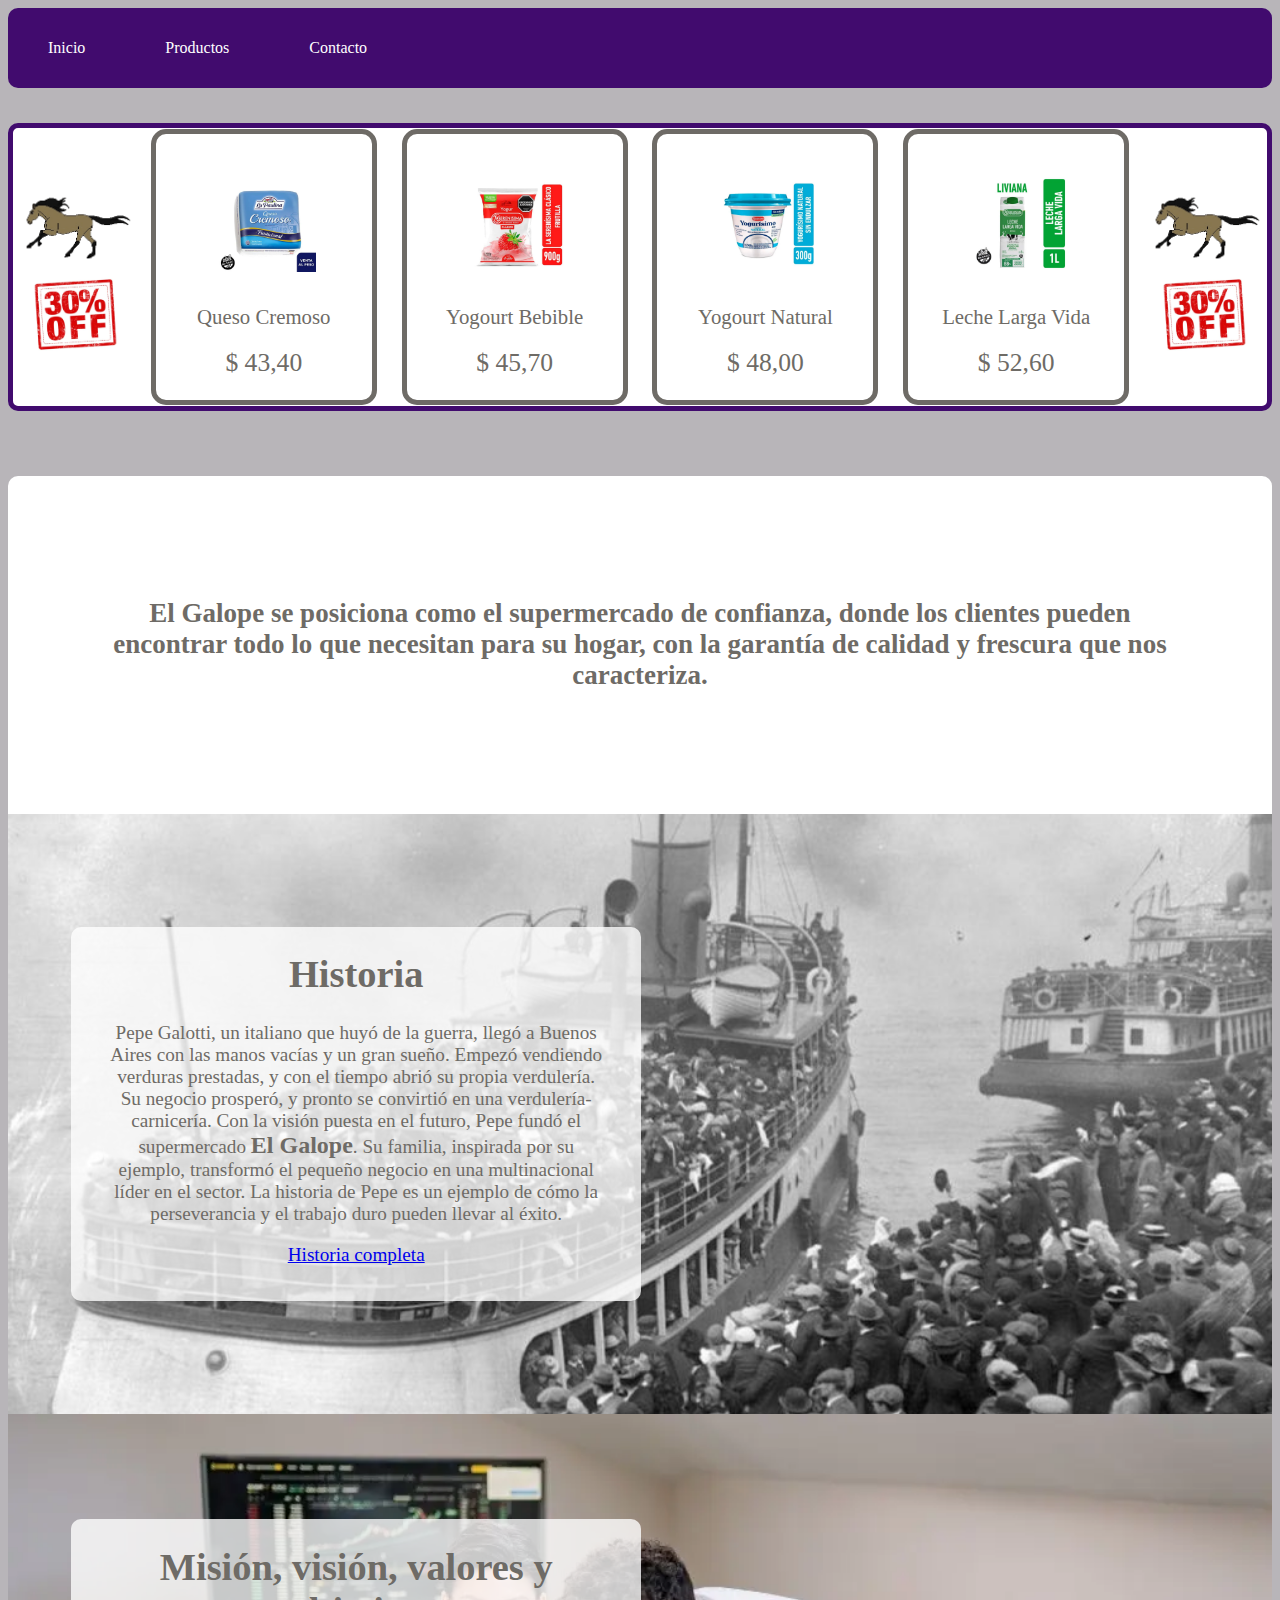
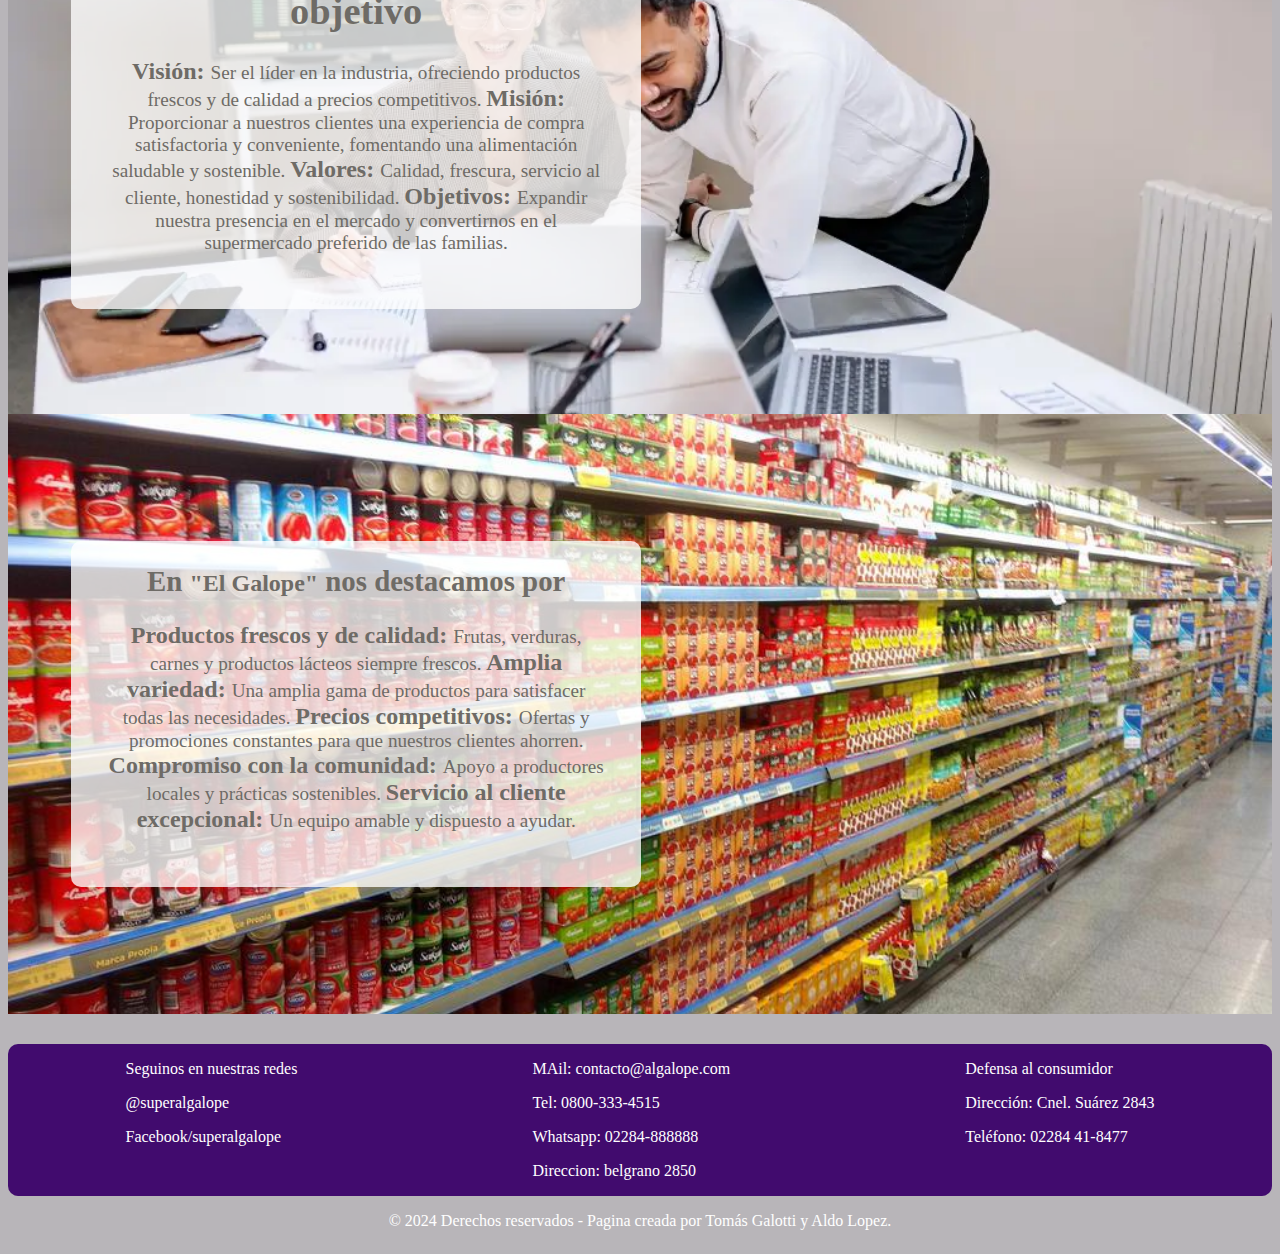
==== index.html @ b89490ba "Se renombraron archivos JS para que coincidan con su html y se elimino llamadas innecesarias al scri" ====
<!DOCTYPE html>
<html lang="es">
<head>
    <meta charset="UTF-8">
    <meta name="viewport" content="width=device-width, initial-scale=1.0">
    <title>Supermercados GaLopez</title>
    <link rel="stylesheet" href="./CSS/style.css">
    <link rel="stylesheet" href="./CSS/productos.css">
</head>
<body>
    <header>
        <nav class="menu">
            <ul>
              <li><a href="./index.html">Inicio</a></li>
              <li><a href="./html/productos.html">Productos</a></li>
              <li><a href="./html/contacto.html">Contacto</a></li>
            </ul>
          </nav>
    </header>
    <main>
        <div class="promociones">
            <div class="promocionesProductos">
                <div class="gifCaballo">
                    <img src="../imagenes/caballoGalopando.gif" alt="Caballo galopando">
                    <img src="../imagenes/30descuento.jpg" alt="30% de descuento">
                </div>
                <section class="seccionPromociones">            
                    <template id="promociones">
                       <div class="producto">
                            <div>
                                <div>&nbsp;</div>
                                <div><img src="" alt=""></div>
                                <div>&nbsp;</div>
                            </div>
                            <div></div>
                            <div></div>              
                        </div>
                    </template> 
                </section>
                <div class="gifCaballo">
                    <img src="../imagenes/caballoGalopando.gif" alt="Caballo galopando">
                    <img src="../imagenes/30descuento.jpg" alt="30% de descuento">
                </div>
            </div>
        </div>
        <div id="descripcion">
            <h2><span>El Galope</span> se posiciona como el supermercado de confianza, donde los clientes pueden encontrar todo lo que necesitan para su hogar, con la garantía de calidad y frescura que nos caracteriza.</h2>
        </div>
        <div class="seccion" id="historia">
            <div class="seccionContenido">
                <h1>Historia</h1>
                <p>Pepe Galotti, un italiano que huyó de la guerra, llegó a Buenos Aires con las manos vacías y un gran sueño. Empezó vendiendo verduras prestadas, y con el tiempo abrió su propia verdulería. Su negocio prosperó, y pronto se convirtió en una verdulería-carnicería.
                Con la visión puesta en el futuro, Pepe fundó el supermercado <span>El Galope</span>. Su familia, inspirada por su ejemplo, transformó el pequeño negocio en una multinacional líder en el sector. La historia de Pepe es un ejemplo de cómo la perseverancia y el trabajo duro pueden llevar al éxito.</p>
                <a href="./html/historiaCompleta.html">Historia completa</a>
            </div>
        </div>
        <div class="seccion" id="vision">
            <div class="seccionContenido">
            <h1>Misión, visión, valores y objetivo</h1>
            <p> 
                <span>Visión: </span>Ser el líder en la industria, ofreciendo productos frescos y de calidad a precios competitivos.
                <span>Misión: </span>Proporcionar a nuestros clientes una experiencia de compra satisfactoria y conveniente, fomentando una alimentación saludable y sostenible.
                <span>Valores: </span> Calidad, frescura, servicio al cliente, honestidad y sostenibilidad.
                <span>Objetivos: </span> Expandir nuestra presencia en el mercado y convertirnos en el supermercado preferido de las familias.
            </p>
            </div>
        </div>
        <div class="seccion" id="infoGeneral">
            <div class="seccionContenido">
                <h2>En <span>"El Galope"</span> nos destacamos por </h2>
                <p>
                    <span>Productos frescos y de calidad: </span>Frutas, verduras, carnes y productos lácteos siempre frescos.
                    <span>Amplia variedad: </span>Una amplia gama de productos para satisfacer todas las necesidades.
                    <span>Precios competitivos: </span>Ofertas y promociones constantes para que nuestros clientes ahorren.
                    <span>Compromiso con la comunidad: </span>Apoyo a productores locales y prácticas sostenibles.
                    <span>Servicio al cliente excepcional: </span>Un equipo amable y dispuesto a ayudar.
                </p>
            </div>
        </div>
    </main>
    <footer class="footer">
        <div>
            <p>Seguinos en nuestras redes</p>
            <p>@superalgalope</p>
            <p>Facebook/superalgalope</p>
        </div>
        <div>
            <p>MAil: contacto@algalope.com</p>
            <p>Tel: 0800-333-4515</p>
            <p>Whatsapp: 02284-888888</p>
            <p>Direccion: belgrano 2850</p>
        </div>
        <div">
            <p>Defensa al consumidor</p>
            <p>Dirección: Cnel. Suárez 2843</p>
            <p>Teléfono: 02284 41-8477</p>
        </div>
    </footer>
    <div class="derechos">
        <p>© 2024 Derechos reservados - Pagina creada por Tomás Galotti y Aldo Lopez.</p>
    </div>
    <script type="text/javascript" src="./scripts/datos.js"></script>
    <script type="text/javascript" src="./scripts/index.js"></script>
</body>

</html>
---- CSS/style.css ----
body{
    /* display: flex;
    flex-direction: column; */
    color: white;
    background-color: rgb(184, 181, 185);
}

header {
    display: flex;
    flex-direction:row;
    justify-content: start;
    height: 80px;
    width: 100%;
    border-radius: 10px;
    background-color: rgb(65, 11, 110);
    margin-bottom: 20px;
}
/* 
.menu {

} 
*/
nav {
    display: flex;
    border-radius: 10px;
    overflow: hidden;    
}

.menu ul {
    display: flex;
    align-items: center;
    align-items: center;
    list-style-type: none;
    padding: 0px;
    margin: 0px;
    overflow: hidden;
}

.menu li {
    background-color: rgb(65, 11, 110);
}

.menu li a {    
    color: white;
    text-align: center;
    padding: 31px 40px;
    text-decoration: none;
    transition: background-color .5s ease;
}
.menu li a:hover {
    background-color:rgb(110, 107, 102);
}

footer {
    display: flex;
    flex-direction: row;
    justify-content: space-around;
    height: auto;
    width: auto;
    margin-top: 30px;
    border-radius: 10px;
    background-color: rgb(65, 11, 110);
}
footer> div {
    max-width: 30%;
}

.contacto {
    width: 100%;
    display: flex;
    flex-direction: row;
    align-content:space-around;
}

main {
    width: 100%;
    display: flex;
    flex-direction: column;
}

.seccion {
    height: 600px;
    background-repeat: no-repeat;
    background-size:cover; 
    width: 100%;
    display: flex;
    align-items: center;
}

.seccionContenido {
    background-color: rgba(255, 255, 255, 0.781);
    border-radius: 10px;
    margin: 5%;
    width: 500px;
    color:rgb(110, 107, 102);
    text-align: center;
    font-size: 1.2rem;
    padding-inline: 35px;
    padding-bottom: 35px;
    overflow: hidden;
}

.seccionContenido:hover {
    background-color: rgba(255, 255, 255, 1);
    border: 2px solid rgba(110, 107, 102, 0.4) ;
    
}   

.seccionContenido span {
    font-size: 1.5rem;
    font-weight: bolder;
}

.derechos {
    display: flex;
    align-items: center;
    width: 100%;
    text-align: center;
    justify-content: center;
}

#historia {
    background-image: url("../imagenes/barco.jpg");
}

#vision {
    background-image: url("../imagenes/vision.webp");
}

#infoGeneral {
    background-image: url("../imagenes/gondola.jpg");
}

#descripcion {
    /* height: auto; */
    text-align: center;
    font-size: large;
    border-top-left-radius: 10px;
    border-top-right-radius: 10px;
    padding: 100px;
    margin-bottom: 0px;
    margin-top: 50px;
    color:rgb(110, 107, 102);
    background-color: white;
    
}

.promocionesProducto {
    display: flex; 
    flex-direction: row;

}
.seccionPromociones {
    display: flex;
    flex-direction: row;
    width: 80%;
    justify-content: space-around;
}

.gifCaballo {
    display: flex;
    flex-direction: column;
    background-repeat: no-repeat;
    width: 10%;
    align-items: center;
    justify-content: center;

}

.gifCaballo img {
    width: 100%;
    object-fit: contain;
}
.promociones {
    display: flex;
    animation: aparecerCaballo 5s;
}
@keyframes aparecerCaballo {
    0% {transform: translatex(100%);}
    100% {transform: translateX(0px);}
}

.promocionesProductos {
    display: flex;
    flex-direction: row;
    border: solid 5px rgb(65, 11, 110);
    background-color: rgb(255, 255, 255);
    border-radius: 10px;
    height:  auto;
    margin-top: 15px;
    margin-bottom: 15px;
    width: 100%;
    justify-content: space-between;
}
---- CSS/productos.css ----
.seccionProductos {
    display: flex;
    flex-direction: row;
    flex-wrap: wrap;
    /* background-color:rgb(110, 107, 102); */
    overflow: hidden;
    color: black;
    justify-content: space-around;
}

/* .seccionProductos div {}? */

/* .encabezado{
    display: flex;
    justify-content: space-around;
    flex-direction: row;
    flex-wrap: nowrap;   
} */

.producto{
    display: flex;
    border: solid 5px;
    border-color: rgb(110, 107, 102);
    flex-direction: column;
    border-radius: 15px;
    align-items: center;
    width: 200px;
    height: 250px;
    margin: 1px;
    background-color: rgb(255, 255, 255);
    color: rgb(110, 107, 102);
    font-size: 1.5rem;
    padding: 8px;
    justify-content: space-evenly;
    text-align: center;
}
.producto:hover {
    background-color: rgba(255, 255, 255, 1);
    border: 5px solid rgba(110, 107, 102, 0.4) ;
}   

.producto>div:nth-child(1){
    display: flex;
    flex-direction: row;
    justify-content: space-between;
    height: 60%;    
}
.producto>div:nth-child(1)>div:nth-child(1){
    width: 20%;
}
.producto>div:nth-child(1)>div:nth-child(2){
    width: 60%;
}
.producto>div:nth-child(1)>div:nth-child(2)>img{
    width: 100%;
    object-fit: contain;
}

.producto>div>div:nth-child(2)>img{
    height: 100%;
}

.producto>div:nth-child(1)>div:nth-child(3){
    width: 15%;
}
.producto>div:nth-child(2){
    height: 15%;
    font-size: 1.3rem;
}
.producto>div:nth-child(3){
    height: 15%;
    text-align: center;
    color: rgb(110, 107, 102);
    font-size: 1.6rem;
    /* align-content:; */
}
.producto>div:nth-child(4){
    height: 10%;
    display: flex;
    flex-direction: row;
    justify-content: center;   
}

.producto>div:nth-child(4) input[type="number"]{
    text-align: center;
    color: rgb(110, 107, 102);
    font-size: 1.2rem; 
    width: 35%;
}

/* Se elimina spin button en Chrome, Safari, Edge, Opera */
.producto>div:nth-child(4) input[type="number"]::-webkit-inner-spin-button, 
.producto>div:nth-child(4) input[type="number"]::-webkit-outer-spin-button { 
  -webkit-appearance: none;
  margin: 0;
}

/* Se elimina spin button en Firefox */
input[type=number] {
    appearance: textfield;
    /* -moz-appearance: textfield; */
}

.botonComprar {
        background-color:rgb(110, 107, 102);
        width: 100px;
        height: 100px;
        border-radius: 50%;
        position: fixed;
        bottom: 10px ; 
        right: 10px;
        background-image: url(../imagenes/carritoCompras2.png);
        background-size: 80% 80%;
        background-position: 40% 70%;
        background-repeat: no-repeat;
        border: 2px solid rgb(65, 11, 110);
}

.botonComprar:hover {
    background-color: rgb(114, 113, 111);
    width: 120px;
    height: 120px;
    border: 5px solid rgb(65, 11, 110);
}

.botonComprar:active{
    border: 4px solid rgb(65, 11, 110);
}



/* Fondo del modal */
.modal {
    display: none;
    background-color:rgb(110, 107, 102);
    width: 100%;
    height: 100%;
    left: 0;
    top: 0;
    position: fixed;
    overflow: auto;
    background-color: rgb(0,0,0);
    background-color: rgba(0,0,0,0.4);
    z-index: 1
}

/* Contenido del modal */
.modalContenido {
    background-color:rgb(110, 107, 102);
    margin: 15% auto;
    padding: 20px;
    border: 4px solid rgb(65, 11, 110);
    border-radius: 15px;
    width: 80%;
    position: relative;
    box-shadow: 0 4px 8px 0 rgba(0,0,0,0.2),0 6px 20px 0 rgba(0,0,0,0.19);
    animation-name: animatetop;
    animation-duration: 0.4s
}

/* Agrega una animación de entrada al modal */
@keyframes animatetop {
    from {top: -300px; opacity: 0}
    to {top: 0; opacity: 1}
}

/* Botón de cerrado del modal */
.cerrar {
    color: #aaa;
    float: right;
    font-size: 28px;
    font-weight: bold;
}
.cerrar:hover,
.cerrar:focus {
  color: black;
  text-decoration: none;
  cursor: pointer;
}

/* Encabezado del Modal */
.modalEncabezado {
    padding: 2px 16px;
    color: white;
}

/* Cuerpo del Modal */
.modalCuerpo {
    padding: 2px 16px;
}

/* Pie del Modal */
.modalPie{
    display: flex;
    padding: 2px 16px;
    color: white;
    flex-direction: row;
    justify-content: flex-end;
    align-items: baseline;
}
.modalPie input{
    float: right;
    margin: 5px;
}

/* Clases para adaptar el detalle cuando el stock es insuficiente */
.stockError{
    color: red;
}
.elementoOculto{
    visibility: hidden;
}
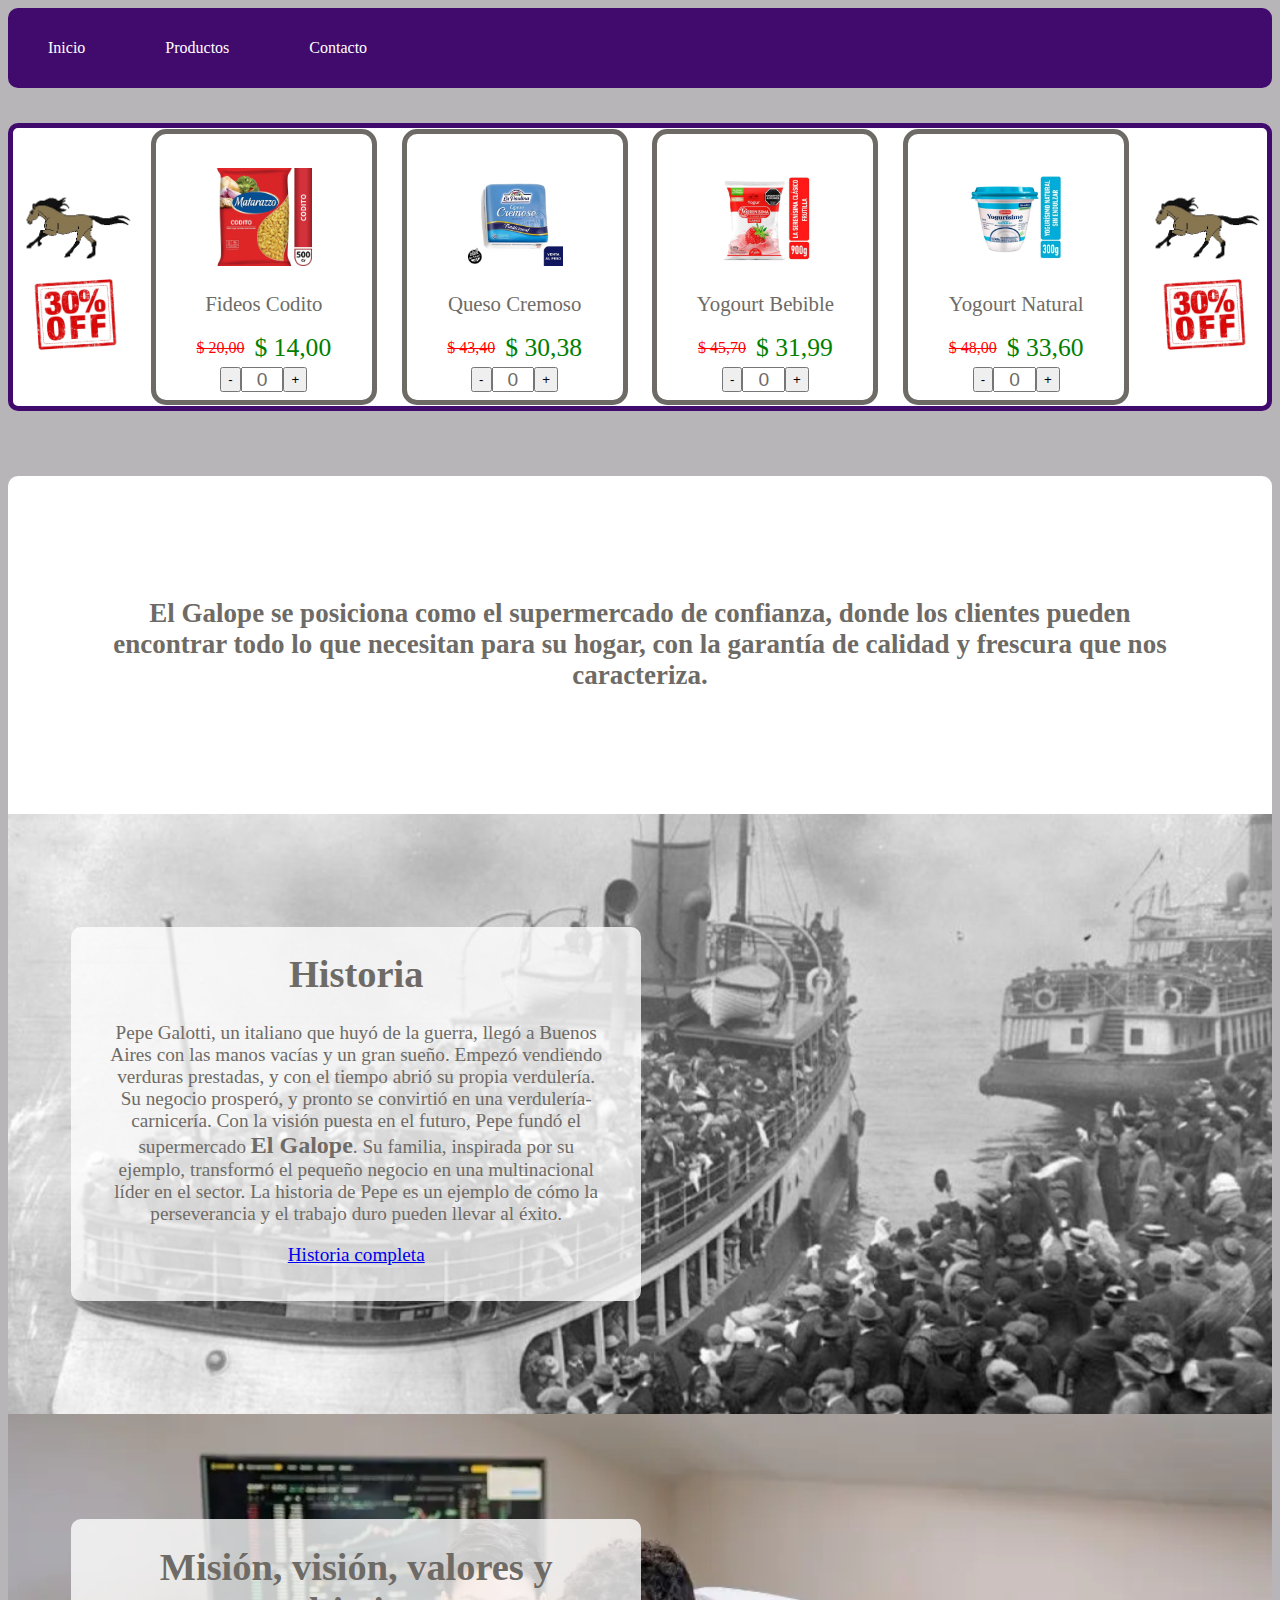
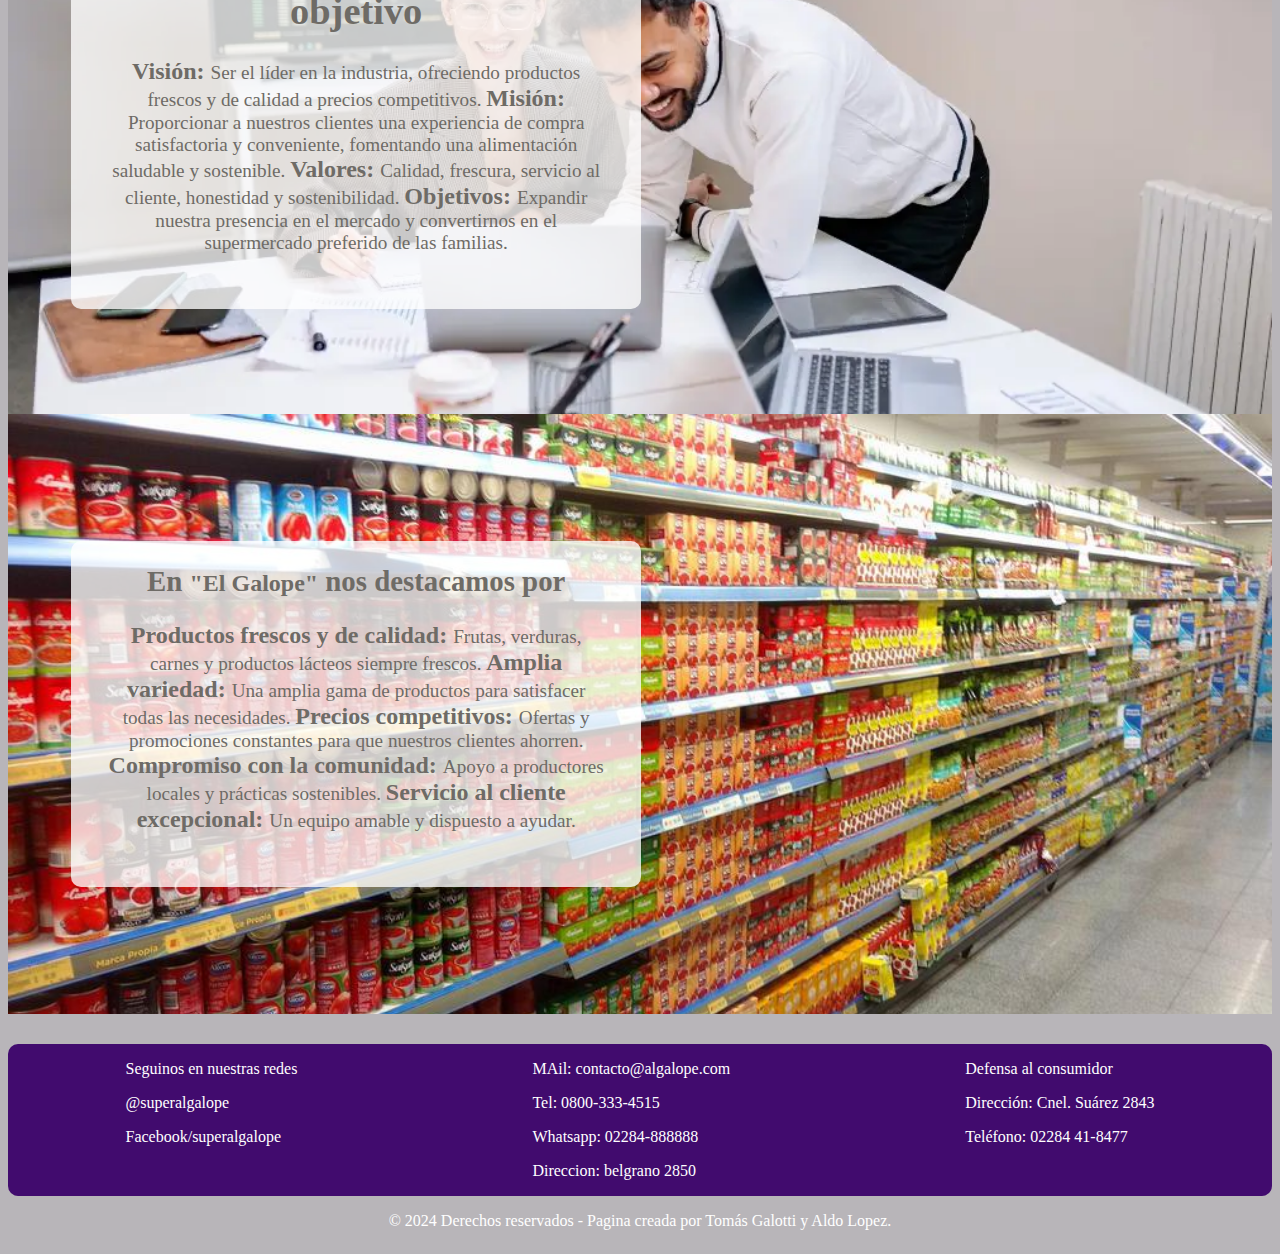
==== commit b8adc5b5: "Se colocaron precios de oferta en home" ====
--- a/index.html
+++ b/index.html
@@ -25,17 +25,25 @@
                     <img src="../imagenes/30descuento.jpg" alt="30% de descuento">
                 </div>
                 <section class="seccionPromociones">            
-                    <template id="promociones">
-                       <div class="producto">
-                            <div>
-                                <div>&nbsp;</div>
-                                <div><img src="" alt=""></div>
-                                <div>&nbsp;</div>
-                            </div>
-                            <div></div>
-                            <div></div>              
-                        </div>
-                    </template> 
+                    <template id="templateProducto">
+                        <div class="producto">
+                             <div>
+                                 <div>&nbsp;</div>
+                                 <div><img class="imagenProducto" src="" alt=""></div>
+                                 <div>&nbsp;</div>
+                             </div>
+                             <div class="nombreProducto"></div>
+                             <div class="precios">
+                                 <div class="precioTachado"></div>
+                                 <div class="precioNormal"></div>
+                             </div>
+                             <div>
+                                 <button type="button" class="botonRestar" name="botonRestar">-</button>
+                                 <input class="cantidadProducto" type="number" id="" min="0" max="99" value="0">
+                                 <button type="button" class="botonSumar" name="botonSumar">+</button>
+                             </div>                    
+                         </div>
+                     </template> 
                 </section>
                 <div class="gifCaballo">
                     <img src="../imagenes/caballoGalopando.gif" alt="Caballo galopando">
--- a/CSS/productos.css
+++ b/CSS/productos.css
@@ -46,7 +46,7 @@
     justify-content: space-between;
     height: 60%;    
 }
-.producto>div:nth-child(1)>div:nth-child(1){
+.producto>div:nth-child(1)>div:nth-child(1), .producto>div:nth-child(1)>div:nth-child(3){
     width: 20%;
 }
 .producto>div:nth-child(1)>div:nth-child(2){
@@ -61,9 +61,6 @@
     height: 100%;
 }
 
-.producto>div:nth-child(1)>div:nth-child(3){
-    width: 15%;
-}
 .producto>div:nth-child(2){
     height: 15%;
     font-size: 1.3rem;
@@ -210,4 +207,20 @@
 }
 .elementoOculto{
     visibility: hidden;
+}
+
+.precios {
+    display: flex;
+    flex-direction: row;
+    align-items: center;
+}
+.precioTachado{
+    display: none;
+    color: red;
+    margin-right: 10px;
+    font-size: 1rem;
+    text-decoration: line-through;
+}
+.precioConDescuento {
+    color: green;
 }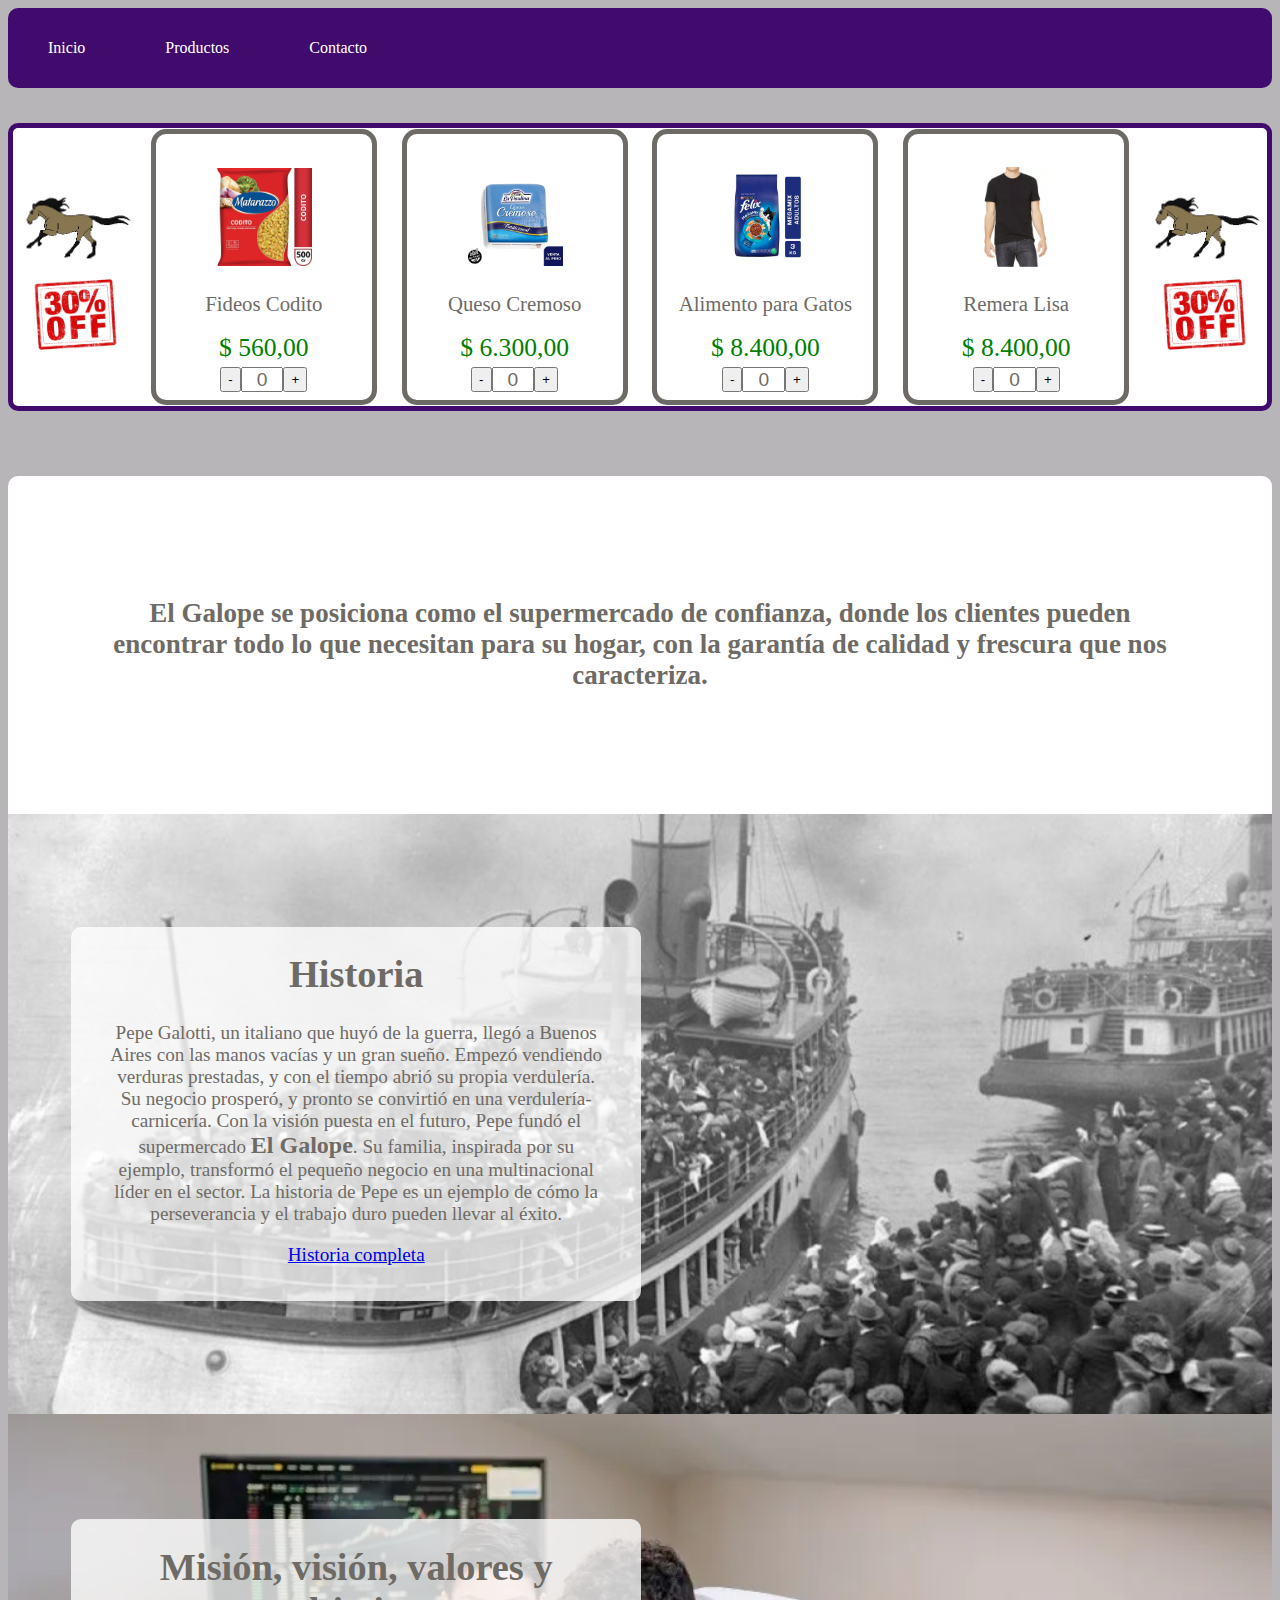
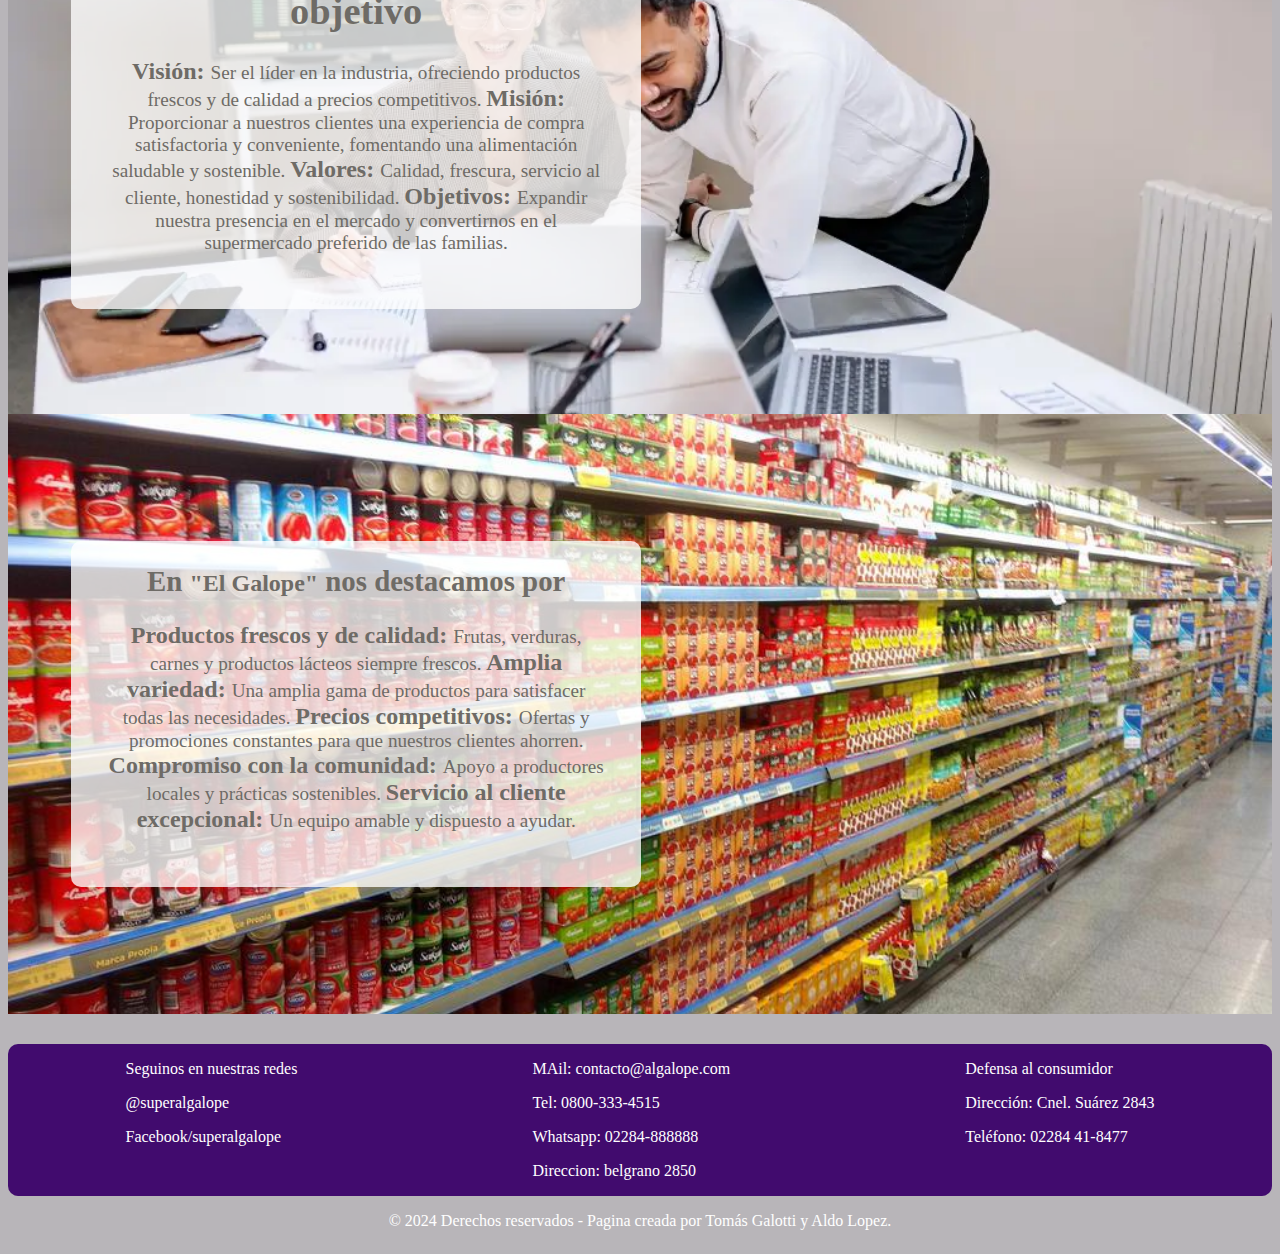
==== commit d96935b5: "se corrigio error en código que cargaba los productos en oferta" ====
--- a/index.html
+++ b/index.html
@@ -34,7 +34,6 @@
                              </div>
                              <div class="nombreProducto"></div>
                              <div class="precios">
-                                 <div class="precioTachado"></div>
                                  <div class="precioNormal"></div>
                              </div>
                              <div>
--- a/CSS/productos.css
+++ b/CSS/productos.css
@@ -185,6 +185,10 @@
 /* Cuerpo del Modal */
 .modalCuerpo {
     padding: 2px 16px;
+    font-size: 1.rem;
+}
+.detalleSubTotal {
+    text-align: right;
 }
 
 /* Pie del Modal */
@@ -193,22 +197,47 @@
     padding: 2px 16px;
     color: white;
     flex-direction: row;
-    justify-content: flex-end;
     align-items: baseline;
-}
-.modalPie input{
+    font-size: 1.5rem;
+    justify-content: space-evenly;
+}
+/* .modalPie input{
     float: right;
     margin: 5px;
+} */
+#btnComprar{
+    width: 100px;
+    height: 25px;
+    margin-top: 5px;
+    border-radius: 5px;
+    background-color: rgb(65, 11, 110);
+    color: black;
+    border: none;
+    color: white;
+    font-size: 1.0rem;
+    font-weight: 700;
+    transition: background-color .5s ease;
+
+}
+#btnComprar:hover {
+    background-color: rgba(65, 11, 110, 0.8);
+    cursor: pointer;
+}
+#btnComprar:active{
+    border: 2px solid rgb(205, 194, 214);
 }
 
 /* Clases para adaptar el detalle cuando el stock es insuficiente */
 .stockError{
     color: red;
+    background-color: aliceblue;
+    border-radius: 5px;
 }
 .elementoOculto{
     visibility: hidden;
 }
 
+/* estilos de productos en oferta */
 .precios {
     display: flex;
     flex-direction: row;
@@ -223,4 +252,11 @@
 }
 .precioConDescuento {
     color: green;
+}
+
+.imagenDescuento{
+    height: 80px;
+    width: 80px;
+    position: relative;
+    background-color: transparent;
 }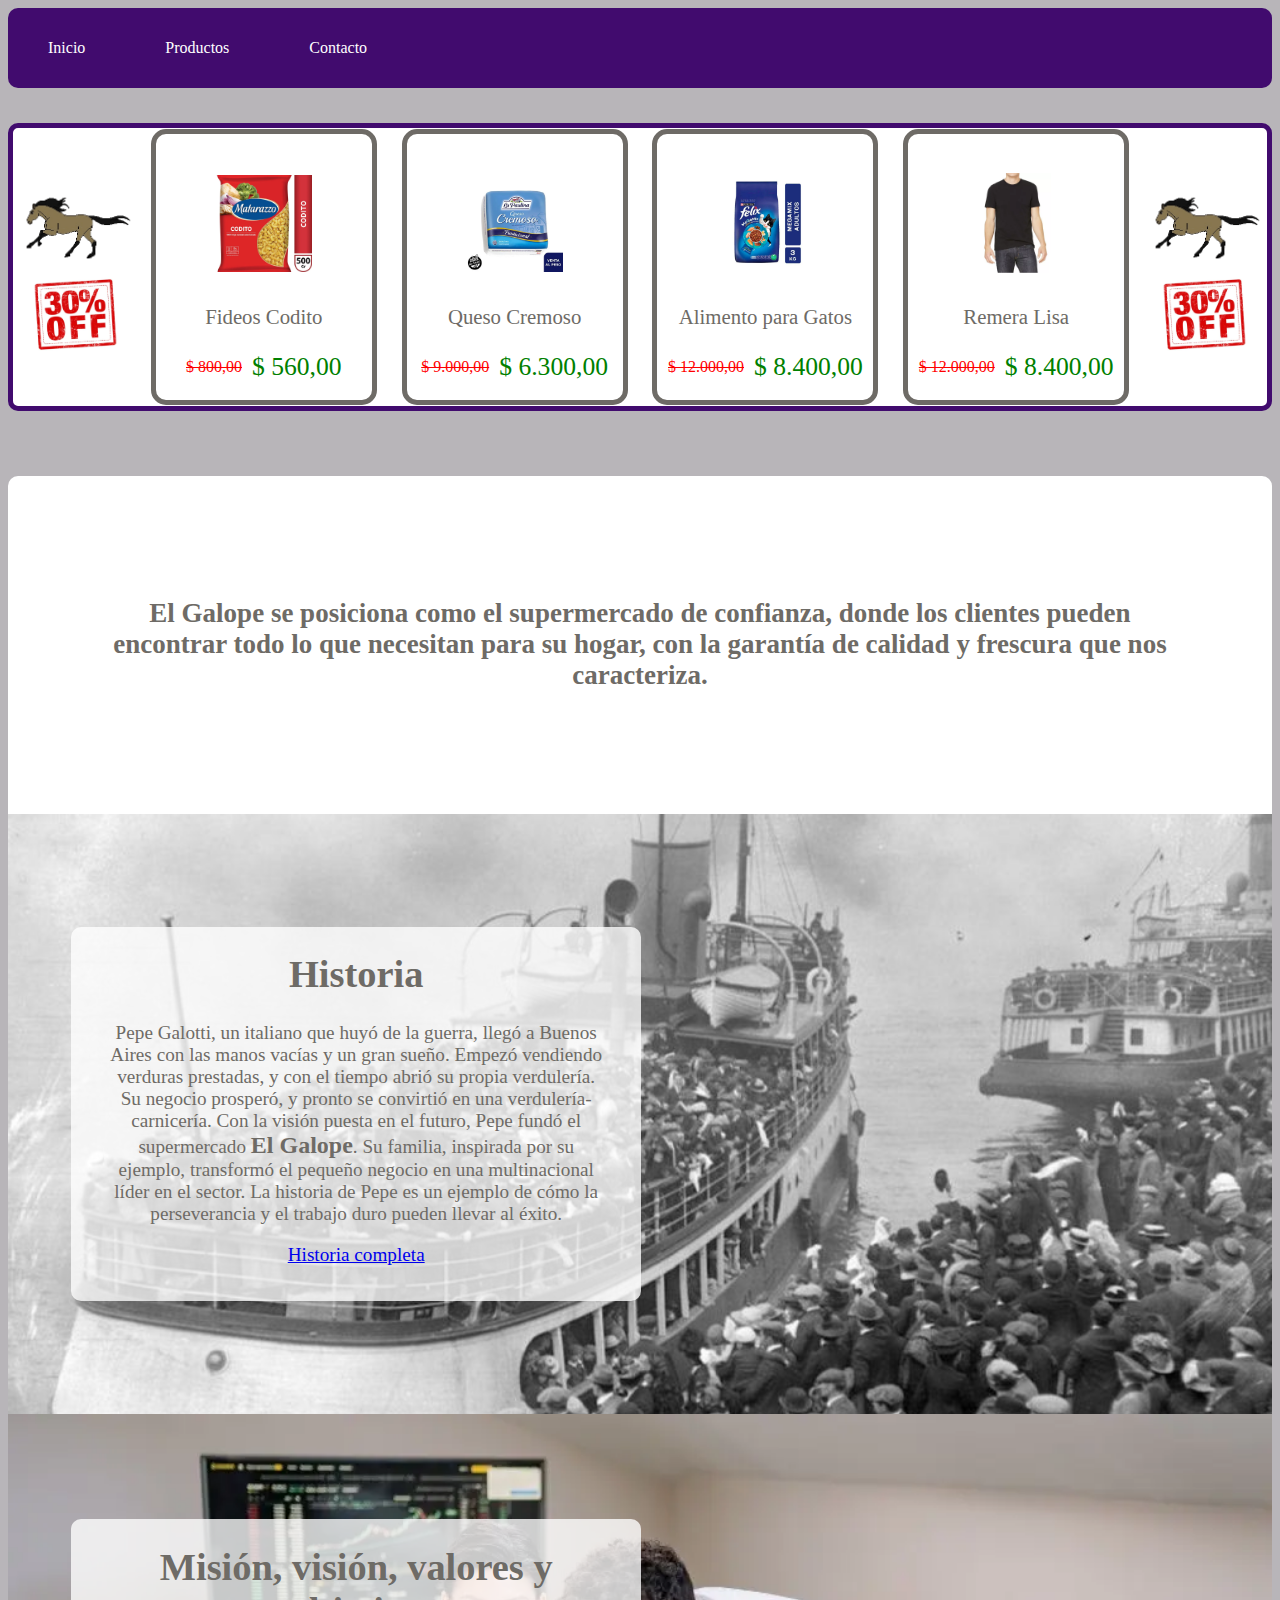
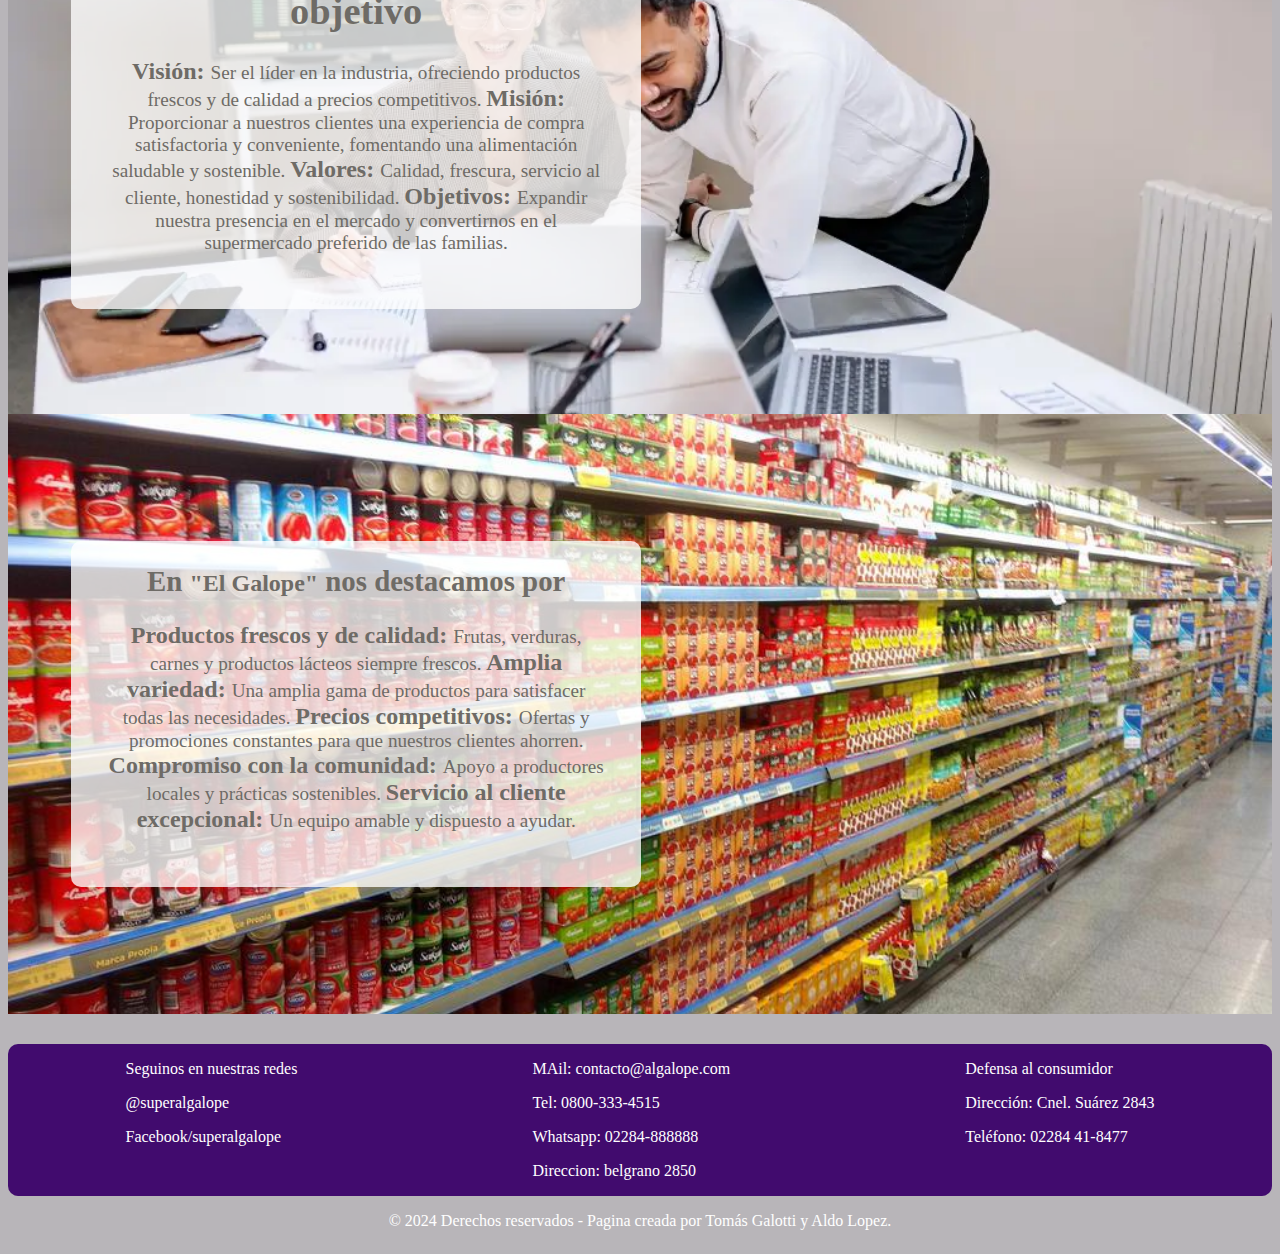
==== commit 3b3d6461: "Modificado templateProductoOferta(index.html) y carga en (index.js)" ====
--- a/index.html
+++ b/index.html
@@ -25,7 +25,7 @@
                     <img src="../imagenes/30descuento.jpg" alt="30% de descuento">
                 </div>
                 <section class="seccionPromociones">            
-                    <template id="templateProducto">
+                    <template id="templateProductoOferta">
                         <div class="producto">
                              <div>
                                  <div>&nbsp;</div>
@@ -34,13 +34,9 @@
                              </div>
                              <div class="nombreProducto"></div>
                              <div class="precios">
-                                 <div class="precioNormal"></div>
-                             </div>
-                             <div>
-                                 <button type="button" class="botonRestar" name="botonRestar">-</button>
-                                 <input class="cantidadProducto" type="number" id="" min="0" max="99" value="0">
-                                 <button type="button" class="botonSumar" name="botonSumar">+</button>
-                             </div>                    
+                                <div class="precioTachado"></div>
+                                <div class="precioNormal"></div>
+                            </div>
                          </div>
                      </template> 
                 </section>
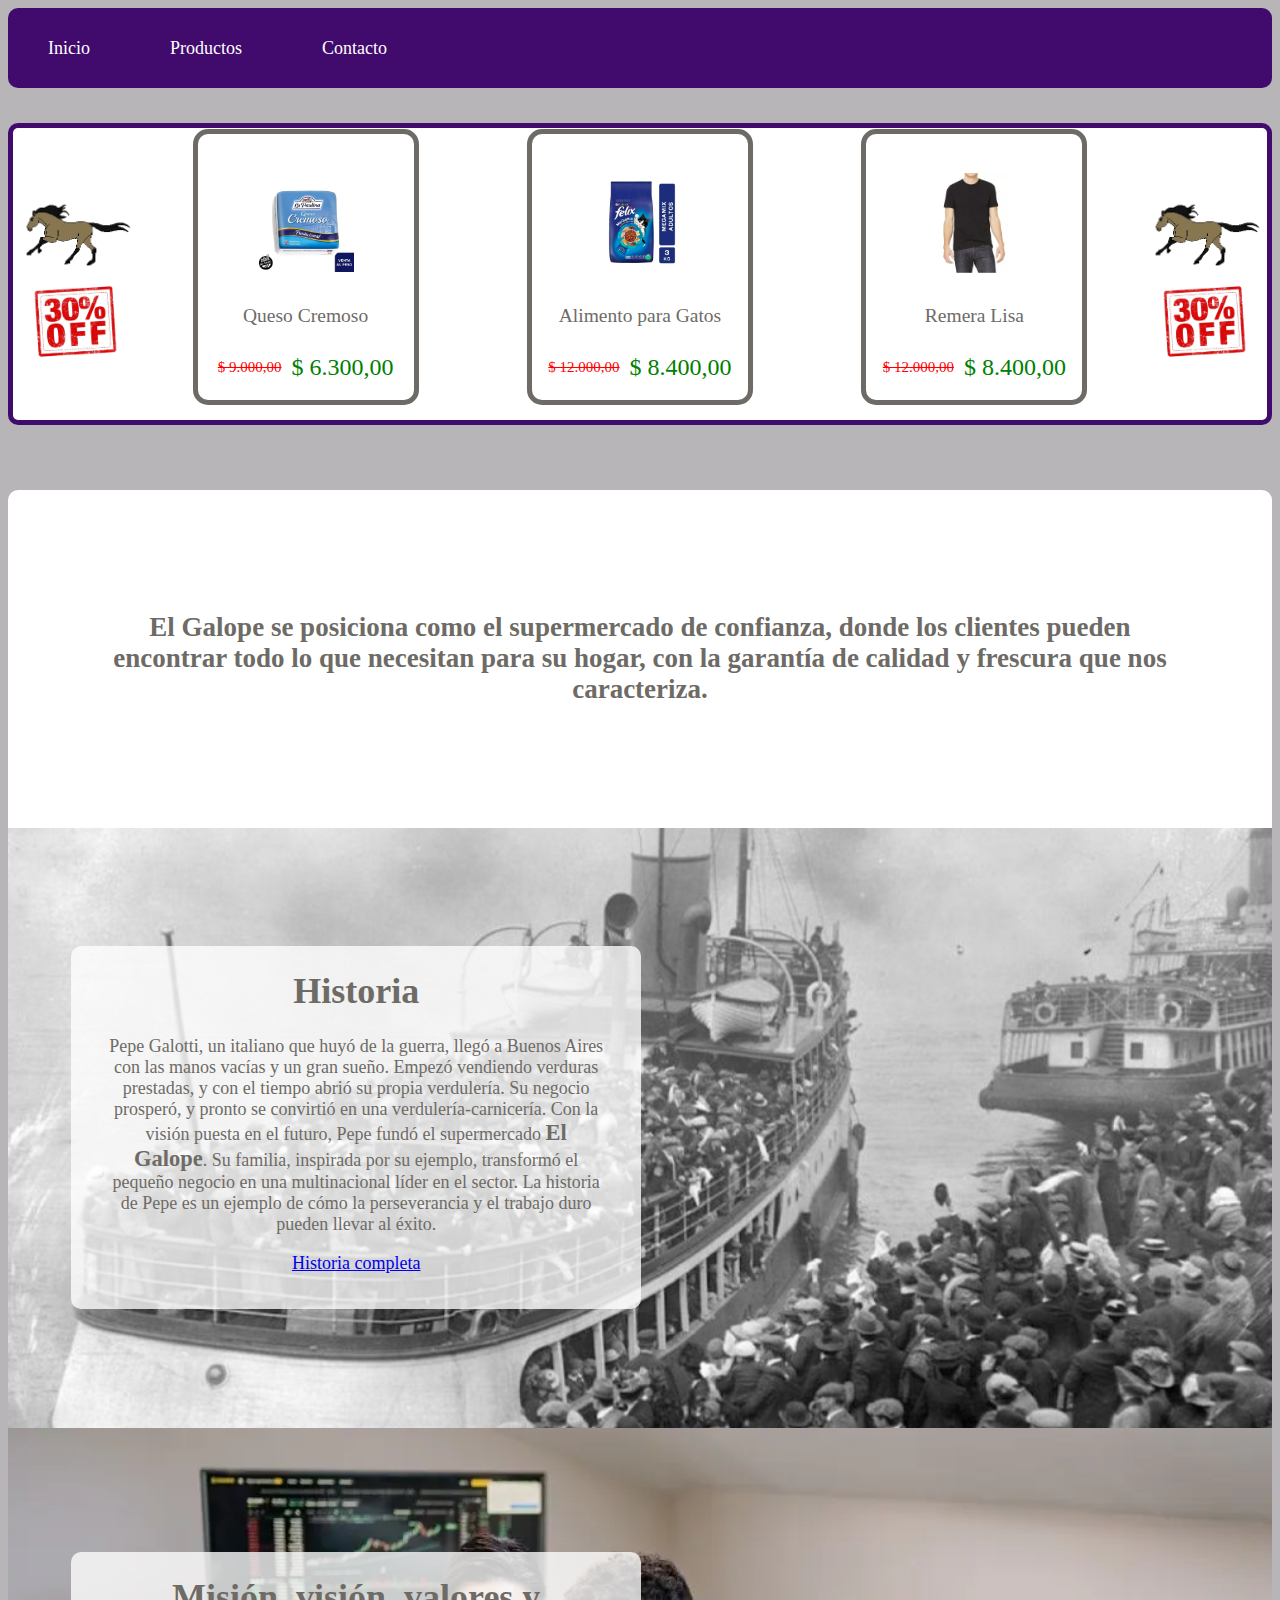
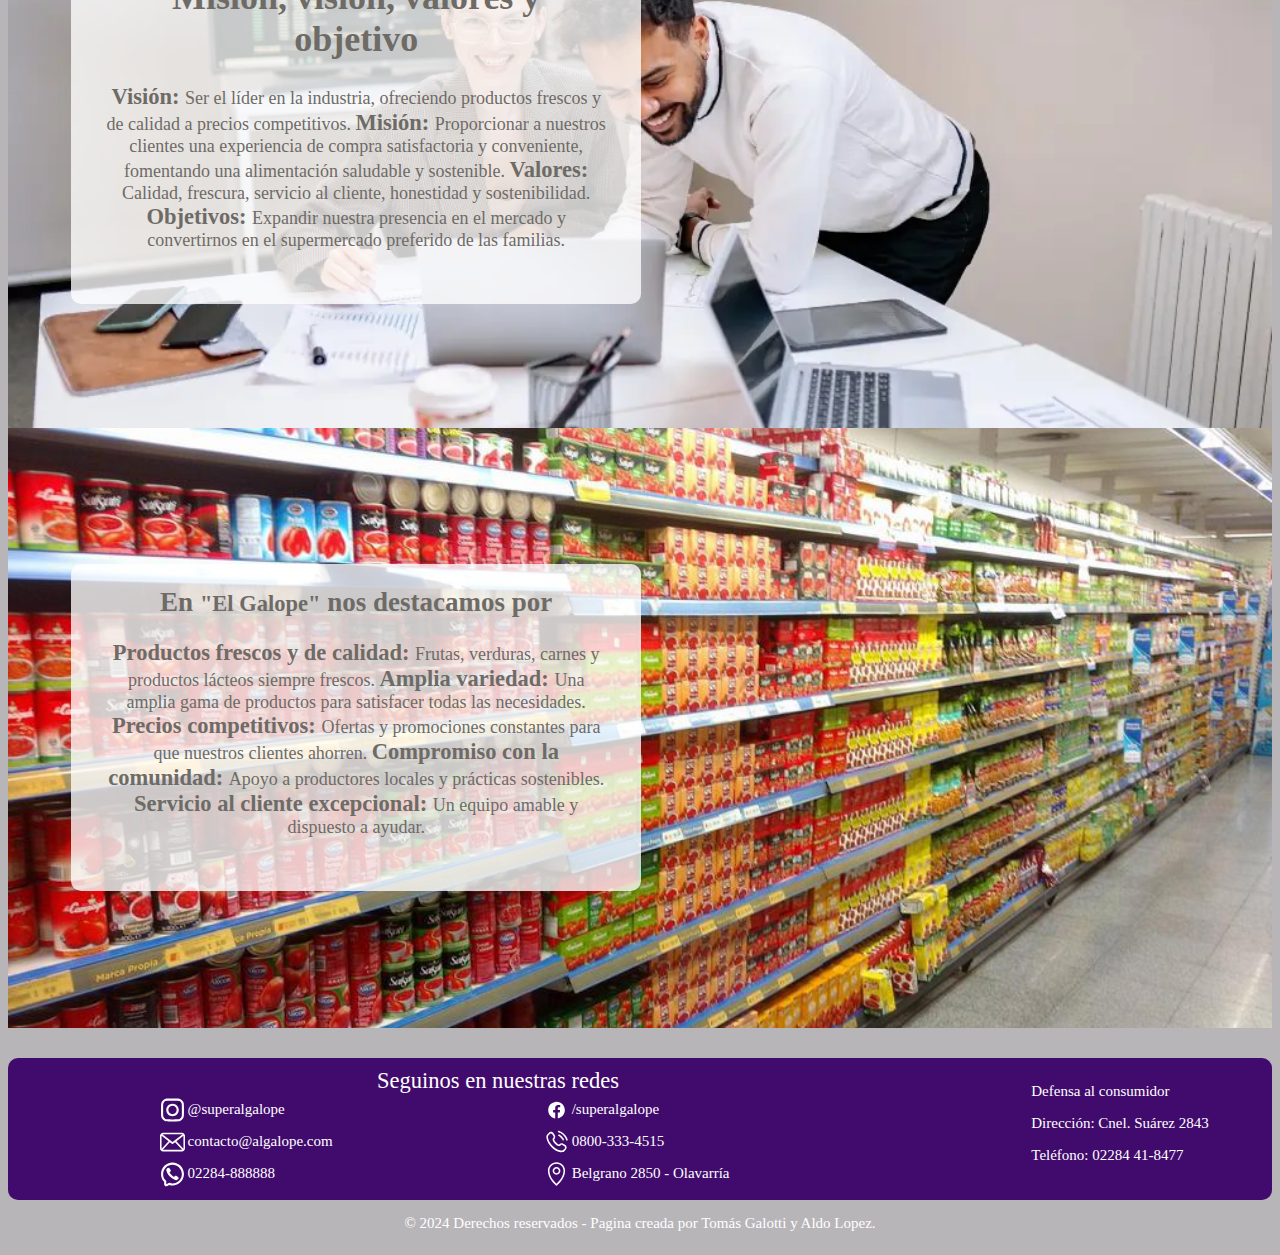
==== commit b0ca211c: "Se igualó el pie de pagina en los htmls" ====
--- a/index.html
+++ b/index.html
@@ -21,8 +21,8 @@
         <div class="promociones">
             <div class="promocionesProductos">
                 <div class="gifCaballo">
-                    <img src="../imagenes/caballoGalopando.gif" alt="Caballo galopando">
-                    <img src="../imagenes/30descuento.jpg" alt="30% de descuento">
+                    <img src="./imagenes/caballoGalopando.gif" alt="Caballo galopando">
+                    <img src="./imagenes/30descuento.jpg" alt="30% de descuento">
                 </div>
                 <section class="seccionPromociones">            
                     <template id="templateProductoOferta">
@@ -41,8 +41,8 @@
                      </template> 
                 </section>
                 <div class="gifCaballo">
-                    <img src="../imagenes/caballoGalopando.gif" alt="Caballo galopando">
-                    <img src="../imagenes/30descuento.jpg" alt="30% de descuento">
+                    <img src="./imagenes/caballoGalopando.gif" alt="Caballo galopando">
+                    <img src="./imagenes/30descuento.jpg" alt="30% de descuento">
                 </div>
             </div>
         </div>
@@ -81,19 +81,19 @@
             </div>
         </div>
     </main>
-    <footer class="footer">
-        <div>
-            <p>Seguinos en nuestras redes</p>
-            <p>@superalgalope</p>
-            <p>Facebook/superalgalope</p>
+    <footer class="footer">        
+        <div class="redes">                
+            <div class="redesHeader">Seguinos en nuestras redes</div>
+            <div class="redesContent">
+                <div><img class="redesIcono" src="../imagenes/instagram-svgrepo-com.svg" alt="Instagram"><span>@superalgalope</span></div>
+                <div><img class="redesIcono" src="../imagenes/facebook-svgrepo-com.svg" alt="Facebook"><span>/superalgalope</span></div>
+                <div><img class="redesIcono" src="../imagenes/mail-svgrepo-com.svg" alt="Mail"><span>contacto@algalope.com</span></div>
+                <div><img class="redesIcono" src="../imagenes/phone-calling-svgrepo-com.svg" alt="Teléfono"><span>0800-333-4515</span></div>                
+                <div><img class="redesIcono" src="../imagenes/whatsapp-svgrepo-com.svg" alt="Whatsapp"><span>02284-888888</span></div>
+                <div><img class="redesIcono" src="../imagenes/address-location-map-svgrepo-com.svg" alt="Dirección"><span>Belgrano 2850 - Olavarría</span></div>
+            </div>
         </div>
-        <div>
-            <p>MAil: contacto@algalope.com</p>
-            <p>Tel: 0800-333-4515</p>
-            <p>Whatsapp: 02284-888888</p>
-            <p>Direccion: belgrano 2850</p>
-        </div>
-        <div">
+        <div class="defensaConsumidor">
             <p>Defensa al consumidor</p>
             <p>Dirección: Cnel. Suárez 2843</p>
             <p>Teléfono: 02284 41-8477</p>
--- a/CSS/style.css
+++ b/CSS/style.css
@@ -1,10 +1,15 @@
+/* Estilo de fuente raiz*/
+html {
+    font-size: 15px;
+    font-family: cursive;
+    font-family: tahoma;
+}
+/* Cuerpo del documento */
 body{
-    /* display: flex;
-    flex-direction: column; */
     color: white;
     background-color: rgb(184, 181, 185);
 }
-
+/* Header / Encabezado */
 header {
     display: flex;
     flex-direction:row;
@@ -14,18 +19,14 @@
     border-radius: 10px;
     background-color: rgb(65, 11, 110);
     margin-bottom: 20px;
-}
-/* 
-.menu {
-
-} 
-*/
+    font-size: 1.2rem;
+}
+/* Estilos para el menu del header */
 nav {
     display: flex;
     border-radius: 10px;
     overflow: hidden;    
 }
-
 .menu ul {
     display: flex;
     align-items: center;
@@ -35,11 +36,9 @@
     margin: 0px;
     overflow: hidden;
 }
-
 .menu li {
     background-color: rgb(65, 11, 110);
 }
-
 .menu li a {    
     color: white;
     text-align: center;
@@ -50,7 +49,7 @@
 .menu li a:hover {
     background-color:rgb(110, 107, 102);
 }
-
+/* Estilos para el Pie de página / Footer */
 footer {
     display: flex;
     flex-direction: row;
@@ -58,26 +57,26 @@
     height: auto;
     width: auto;
     margin-top: 30px;
+    padding: 10px;
     border-radius: 10px;
     background-color: rgb(65, 11, 110);
 }
-footer> div {
-    max-width: 30%;
-}
-
+footer img{
+    margin: 3px;
+}
+/* Info de contacto */
 .contacto {
     width: 100%;
     display: flex;
     flex-direction: row;
     align-content:space-around;
 }
-
+/* Estilos para las secciones y contenido del Home o pantalla inicial */
 main {
     width: 100%;
     display: flex;
     flex-direction: column;
 }
-
 .seccion {
     height: 600px;
     background-repeat: no-repeat;
@@ -86,7 +85,6 @@
     display: flex;
     align-items: center;
 }
-
 .seccionContenido {
     background-color: rgba(255, 255, 255, 0.781);
     border-radius: 10px;
@@ -99,18 +97,15 @@
     padding-bottom: 35px;
     overflow: hidden;
 }
-
 .seccionContenido:hover {
     background-color: rgba(255, 255, 255, 1);
     border: 2px solid rgba(110, 107, 102, 0.4) ;
     
 }   
-
 .seccionContenido span {
     font-size: 1.5rem;
     font-weight: bolder;
 }
-
 .derechos {
     display: flex;
     align-items: center;
@@ -118,19 +113,32 @@
     text-align: center;
     justify-content: center;
 }
-
+.seccionContenidoHistoria {
+    background-color: rgba(255, 255, 255, 0.781);
+    border-radius: 10px;
+    margin: 5%;
+    width: 100%px;
+    color:rgb(110, 107, 102);
+    text-align: center;
+    font-size: 1.2rem;
+    padding-inline: 35px;
+    padding-bottom: 35px;
+    overflow: hidden;
+}
 #historia {
     background-image: url("../imagenes/barco.jpg");
 }
-
+#historiaCompleta {
+    background-image: url("../imagenes/barco.jpg");
+    border-radius: 10px;
+    height: 100%;
+}
 #vision {
     background-image: url("../imagenes/vision.webp");
 }
-
 #infoGeneral {
     background-image: url("../imagenes/gondola.jpg");
 }
-
 #descripcion {
     /* height: auto; */
     text-align: center;
@@ -144,7 +152,7 @@
     background-color: white;
     
 }
-
+/* Estilos para el banner de promociones de productos */
 .promocionesProducto {
     display: flex; 
     flex-direction: row;
@@ -156,7 +164,6 @@
     width: 80%;
     justify-content: space-around;
 }
-
 .gifCaballo {
     display: flex;
     flex-direction: column;
@@ -166,20 +173,18 @@
     justify-content: center;
 
 }
-
 .gifCaballo img {
     width: 100%;
     object-fit: contain;
 }
 .promociones {
     display: flex;
-    animation: aparecerCaballo 5s;
+    animation: aparecerCaballo 2s;
 }
 @keyframes aparecerCaballo {
     0% {transform: translatex(100%);}
     100% {transform: translateX(0px);}
 }
-
 .promocionesProductos {
     display: flex;
     flex-direction: row;
@@ -191,4 +196,34 @@
     margin-bottom: 15px;
     width: 100%;
     justify-content: space-between;
+}
+
+/* Estilos para el contenido de Redes en el footer */
+.redesIcono{
+    height: 26px;
+    width: 25px;
+    display: flex;
+    
+}
+.redesHeader{
+    text-align: center;
+    font-size: 1.5rem;
+}
+.redesContent {
+    display: flex;
+    flex-direction: row;
+    flex-wrap: wrap;
+    justify-content: space-evenly
+}
+.redesContent div{
+    width: 35%;
+    display: flex;
+    flex-direction: row;
+    justify-content: flex-start;
+    align-items: center;
+    flex-wrap: nowrap;
+}
+.redes {
+    display: flex;
+    flex-direction: column;
 }--- a/CSS/productos.css
+++ b/CSS/productos.css
@@ -7,16 +7,9 @@
     overflow: hidden;
     color: black;
     justify-content: space-around;
-}
-
-/* .seccionProductos div {}? */
-
-/* .encabezado{
-    display: flex;
-    justify-content: space-around;
-    flex-direction: row;
-    flex-wrap: nowrap;   
-} */
+    padding-left: 120px;
+    padding-right: 120px;
+}
 
 .producto{
     display: flex;
@@ -34,6 +27,8 @@
     padding: 8px;
     justify-content: space-evenly;
     text-align: center;
+    margin-bottom: 15px;
+    min-width: 200px;
 }
 .producto:hover {
     background-color: rgba(255, 255, 255, 1);
@@ -70,7 +65,6 @@
     text-align: center;
     color: rgb(110, 107, 102);
     font-size: 1.6rem;
-    /* align-content:; */
 }
 .producto>div:nth-child(4){
     height: 10%;
@@ -81,9 +75,9 @@
 
 .producto>div:nth-child(4) input[type="number"]{
     text-align: center;
-    color: rgb(110, 107, 102);
+    color: whitesmoke;
     font-size: 1.2rem; 
-    width: 35%;
+    background-color: rgb(65, 11, 110);
 }
 
 /* Se elimina spin button en Chrome, Safari, Edge, Opera */
@@ -96,10 +90,32 @@
 /* Se elimina spin button en Firefox */
 input[type=number] {
     appearance: textfield;
-    /* -moz-appearance: textfield; */
-}
-
-.botonComprar {
+    border: 0px;
+}
+
+/* Estilo para los botones para agregar/quitar productos */
+.producto button[type="button"]{
+    background-color: rgb(65, 11, 110);
+    color: whitesmoke;
+    border: 0px;
+}
+.producto button[type="button"]:hover{
+    cursor:pointer; 
+}
+.producto button[type="button"]:active{
+    background-color: rgba(65, 11, 110, 0.76); 
+}
+.botonRestar{
+    border-top-left-radius: 50%;
+    border-bottom-left-radius: 50%;
+}
+.botonSumar {
+    border-top-right-radius: 50%;
+    border-bottom-right-radius: 50%;
+}
+
+/* Estilos para el boton flotante que accede a los detalles de compra */
+.botonDetalleCompra {
         background-color:rgb(110, 107, 102);
         width: 100px;
         height: 100px;
@@ -111,21 +127,26 @@
         background-size: 80% 80%;
         background-position: 40% 70%;
         background-repeat: no-repeat;
-        border: 2px solid rgb(65, 11, 110);
-}
-
-.botonComprar:hover {
+        border: 2px solid rgb(65, 11, 110);        
+}
+/* Agrega una animación de entrada al boton de compra */
+.animarBotonDetalleCompra{
+    animation-name: aparecerBotonDetalleCompra;
+    animation-duration: 1s;
+}
+@keyframes aparecerBotonDetalleCompra {
+    0% {transform: translatex(100%);}
+    100% {transform: translateX(0px);}
+}
+.botonDetalleCompra:hover {
     background-color: rgb(114, 113, 111);
     width: 120px;
     height: 120px;
     border: 5px solid rgb(65, 11, 110);
 }
-
-.botonComprar:active{
+.botonDetalleCompra:active{
     border: 4px solid rgb(65, 11, 110);
 }
-
-
 
 /* Fondo del modal */
 .modal {
@@ -184,8 +205,10 @@
 
 /* Cuerpo del Modal */
 .modalCuerpo {
-    padding: 2px 16px;
-    font-size: 1.rem;
+    padding: 5px;
+    background-color: #afa1a17d;
+    border-radius: 10px;
+    font-size: 1rem;
 }
 .detalleSubTotal {
     text-align: right;
@@ -205,7 +228,7 @@
     float: right;
     margin: 5px;
 } */
-#btnComprar{
+#btnFinalizarComprar{
     width: 100px;
     height: 25px;
     margin-top: 5px;
@@ -217,13 +240,12 @@
     font-size: 1.0rem;
     font-weight: 700;
     transition: background-color .5s ease;
-
-}
-#btnComprar:hover {
+}
+#btnFinalizarComprar:hover {
     background-color: rgba(65, 11, 110, 0.8);
     cursor: pointer;
 }
-#btnComprar:active{
+#btnFinalizarComprar:active{
     border: 2px solid rgb(205, 194, 214);
 }
 
@@ -253,7 +275,6 @@
 .precioConDescuento {
     color: green;
 }
-
 .imagenDescuento{
     height: 80px;
     width: 80px;
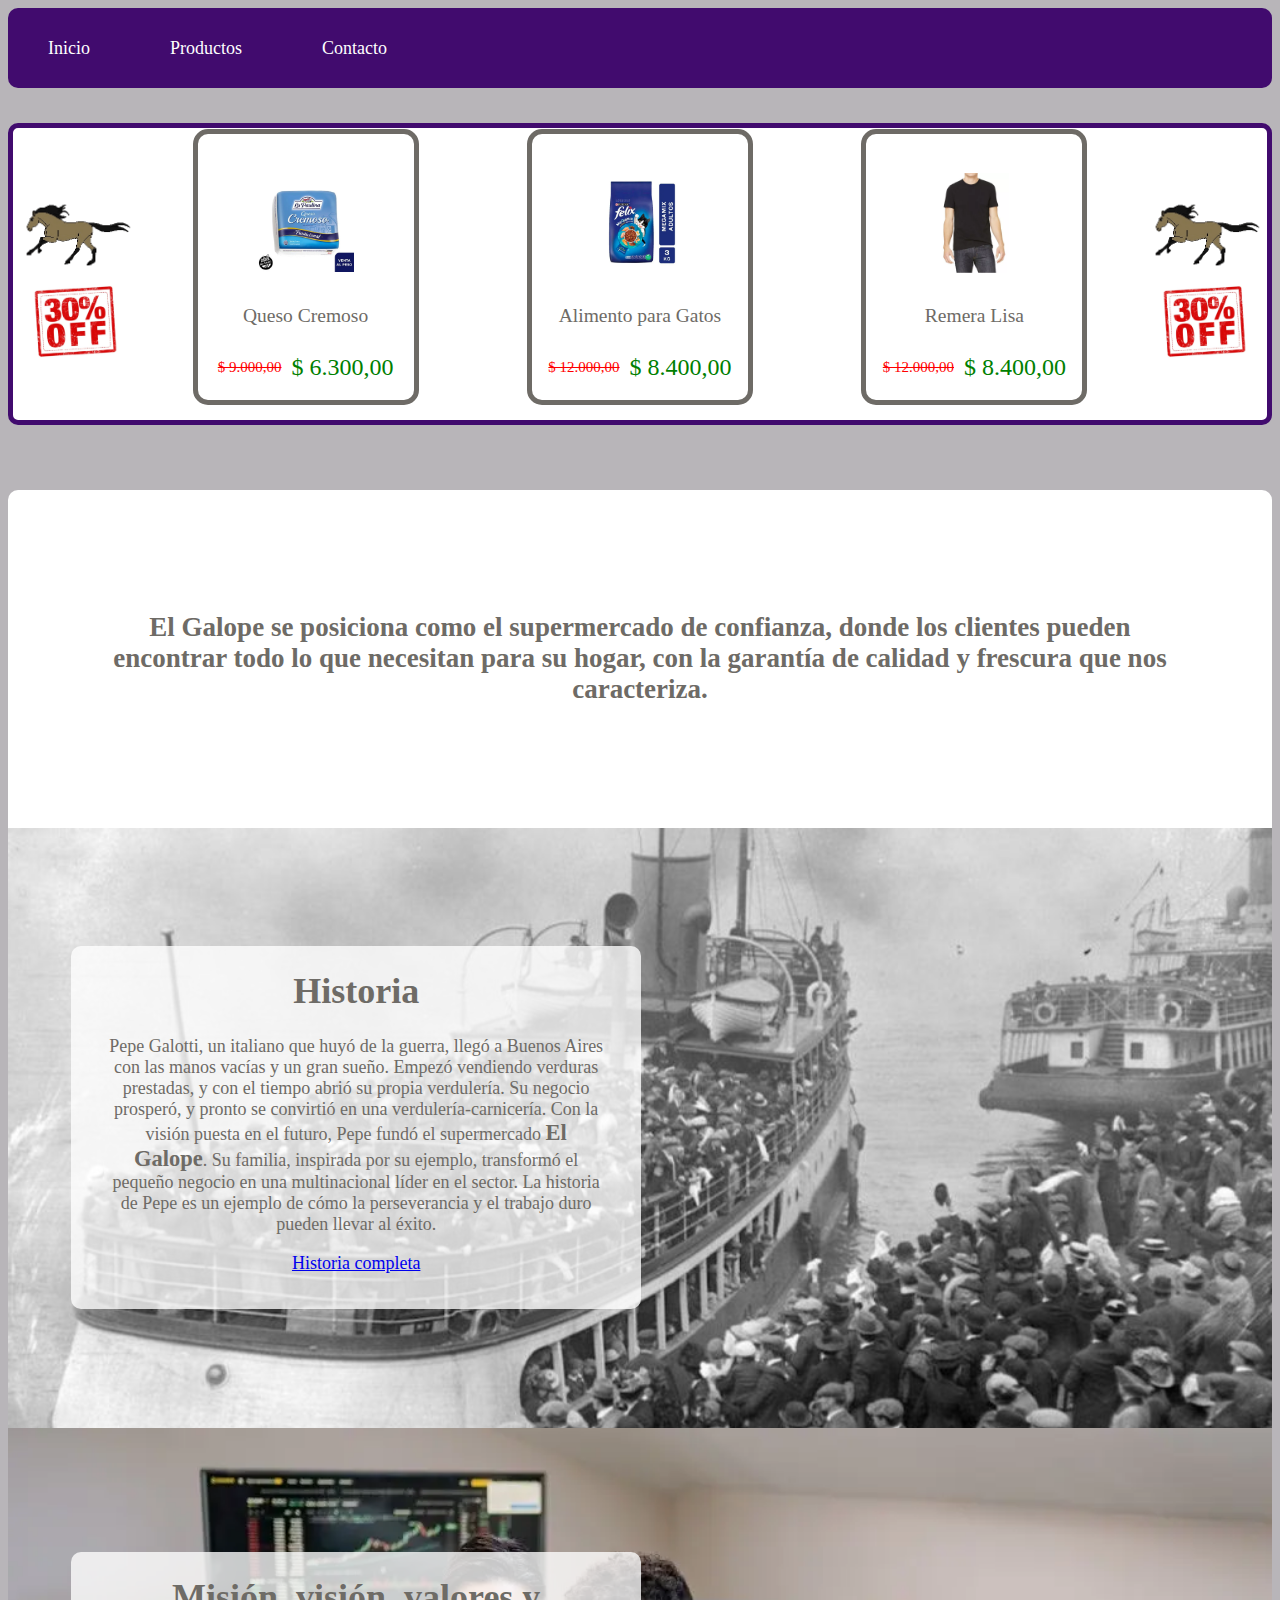
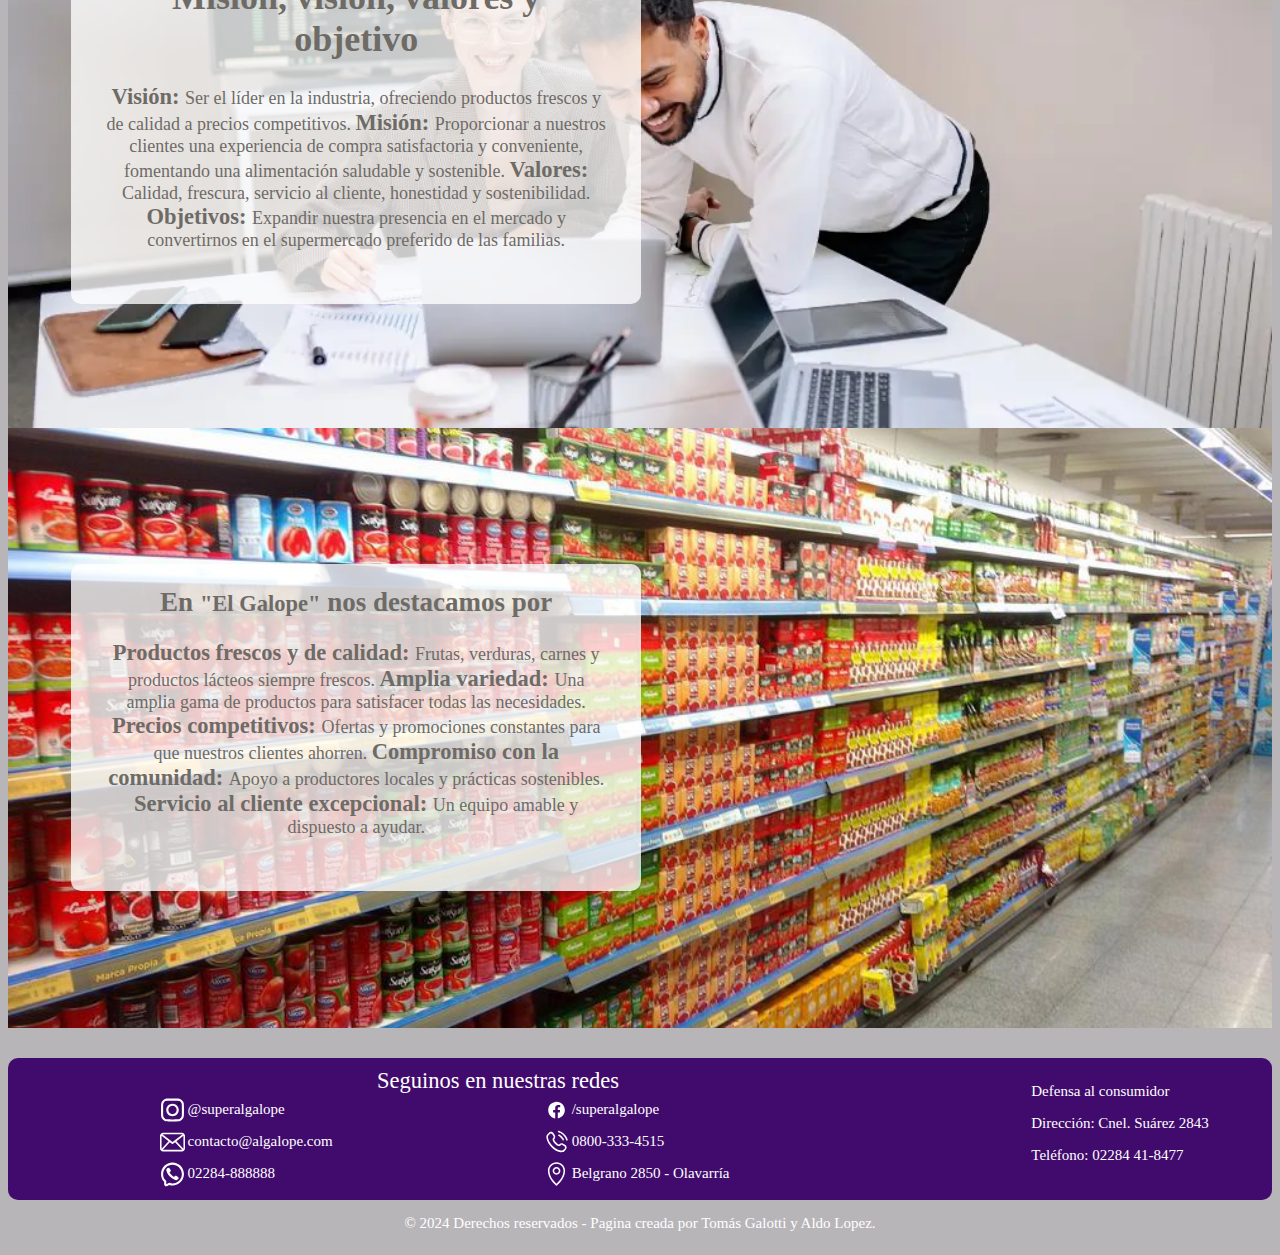
==== commit 31009b5c: "Se agregaron comentarios varios" ====
--- a/index.html
+++ b/index.html
@@ -8,7 +8,9 @@
     <link rel="stylesheet" href="./CSS/productos.css">
 </head>
 <body>
+    <!-- Encabezado -->    
     <header>
+        <!-- Menú de navegación -->
         <nav class="menu">
             <ul>
               <li><a href="./index.html">Inicio</a></li>
@@ -18,6 +20,7 @@
           </nav>
     </header>
     <main>
+        <!-- Promociones -->
         <div class="promociones">
             <div class="promocionesProductos">
                 <div class="gifCaballo">
@@ -25,6 +28,7 @@
                     <img src="./imagenes/30descuento.jpg" alt="30% de descuento">
                 </div>
                 <section class="seccionPromociones">            
+                    <!-- Template para los productos de oferta -->
                     <template id="templateProductoOferta">
                         <div class="producto">
                              <div>
@@ -46,6 +50,7 @@
                 </div>
             </div>
         </div>
+        <!-- Descripción -->
         <div id="descripcion">
             <h2><span>El Galope</span> se posiciona como el supermercado de confianza, donde los clientes pueden encontrar todo lo que necesitan para su hogar, con la garantía de calidad y frescura que nos caracteriza.</h2>
         </div>
@@ -57,6 +62,7 @@
                 <a href="./html/historiaCompleta.html">Historia completa</a>
             </div>
         </div>
+        <!-- Visión -->
         <div class="seccion" id="vision">
             <div class="seccionContenido">
             <h1>Misión, visión, valores y objetivo</h1>
@@ -68,6 +74,7 @@
             </p>
             </div>
         </div>
+        <!-- Información General -->
         <div class="seccion" id="infoGeneral">
             <div class="seccionContenido">
                 <h2>En <span>"El Galope"</span> nos destacamos por </h2>
@@ -81,16 +88,17 @@
             </div>
         </div>
     </main>
+    <!-- Pie de página -->
     <footer class="footer">        
         <div class="redes">                
             <div class="redesHeader">Seguinos en nuestras redes</div>
             <div class="redesContent">
-                <div><img class="redesIcono" src="../imagenes/instagram-svgrepo-com.svg" alt="Instagram"><span>@superalgalope</span></div>
-                <div><img class="redesIcono" src="../imagenes/facebook-svgrepo-com.svg" alt="Facebook"><span>/superalgalope</span></div>
-                <div><img class="redesIcono" src="../imagenes/mail-svgrepo-com.svg" alt="Mail"><span>contacto@algalope.com</span></div>
-                <div><img class="redesIcono" src="../imagenes/phone-calling-svgrepo-com.svg" alt="Teléfono"><span>0800-333-4515</span></div>                
-                <div><img class="redesIcono" src="../imagenes/whatsapp-svgrepo-com.svg" alt="Whatsapp"><span>02284-888888</span></div>
-                <div><img class="redesIcono" src="../imagenes/address-location-map-svgrepo-com.svg" alt="Dirección"><span>Belgrano 2850 - Olavarría</span></div>
+                <div><img class="redesIcono" src="./imagenes/instagram-svgrepo-com.svg" alt="Instagram"><span>@superalgalope</span></div>
+                <div><img class="redesIcono" src="./imagenes/facebook-svgrepo-com.svg" alt="Facebook"><span>/superalgalope</span></div>
+                <div><img class="redesIcono" src="./imagenes/mail-svgrepo-com.svg" alt="Mail"><span>contacto@algalope.com</span></div>
+                <div><img class="redesIcono" src="./imagenes/phone-calling-svgrepo-com.svg" alt="Teléfono"><span>0800-333-4515</span></div>                
+                <div><img class="redesIcono" src="./imagenes/whatsapp-svgrepo-com.svg" alt="Whatsapp"><span>02284-888888</span></div>
+                <div><img class="redesIcono" src="./imagenes/address-location-map-svgrepo-com.svg" alt="Dirección"><span>Belgrano 2850 - Olavarría</span></div>
             </div>
         </div>
         <div class="defensaConsumidor">
--- a/CSS/productos.css
+++ b/CSS/productos.css
@@ -59,6 +59,9 @@
 .producto>div:nth-child(2){
     height: 15%;
     font-size: 1.3rem;
+    display: flex;
+    flex-direction: column;
+    align-items: center;
 }
 .producto>div:nth-child(3){
     height: 15%;
@@ -79,7 +82,13 @@
     font-size: 1.2rem; 
     background-color: rgb(65, 11, 110);
 }
-
+.stockProducto {
+    font-size: 0.8rem;
+    color:white;
+    background-color: rgb(110, 107, 102);
+    border-radius: 10px;
+    width: 90px;
+}
 /* Se elimina spin button en Chrome, Safari, Edge, Opera */
 .producto>div:nth-child(4) input[type="number"]::-webkit-inner-spin-button, 
 .producto>div:nth-child(4) input[type="number"]::-webkit-outer-spin-button { 
@@ -220,14 +229,46 @@
     padding: 2px 16px;
     color: white;
     flex-direction: row;
-    align-items: baseline;
     font-size: 1.5rem;
-    justify-content: space-evenly;
-}
-/* .modalPie input{
-    float: right;
-    margin: 5px;
-} */
+    justify-content: space-between;
+    align-items: flex-start;
+}
+#metodoPago label{
+    font-size: 0.8rem;
+}
+#metodoPago span{
+    font-size: 0.8rem;
+}
+.medioDePago {
+    display: flex;
+    flex-direction: row;
+    font-size: 0.8rem;
+    width: 100%;
+    justify-content: space-between;
+}
+#precioFinal {
+    display: flex;
+    flex-direction: column;
+    align-items: flex-end;
+    justify-content: flex-end;
+}
+#pieModalIzquierda {
+    display: flex;
+    flex-direction: column;
+    align-items: flex-start;
+    justify-content: space-between;
+}
+#divTarjeta {
+    display: flex;
+    flex-direction: column;
+    align-items: flex-start;
+    margin-top: 10px;
+
+}
+#divTarjeta input{
+    border-radius: 15px;
+    border: solid 2px rgb(65, 11, 110);
+}
 #btnFinalizarComprar{
     width: 100px;
     height: 25px;
@@ -257,6 +298,7 @@
 }
 .elementoOculto{
     visibility: hidden;
+    display: none !important;
 }
 
 /* estilos de productos en oferta */
